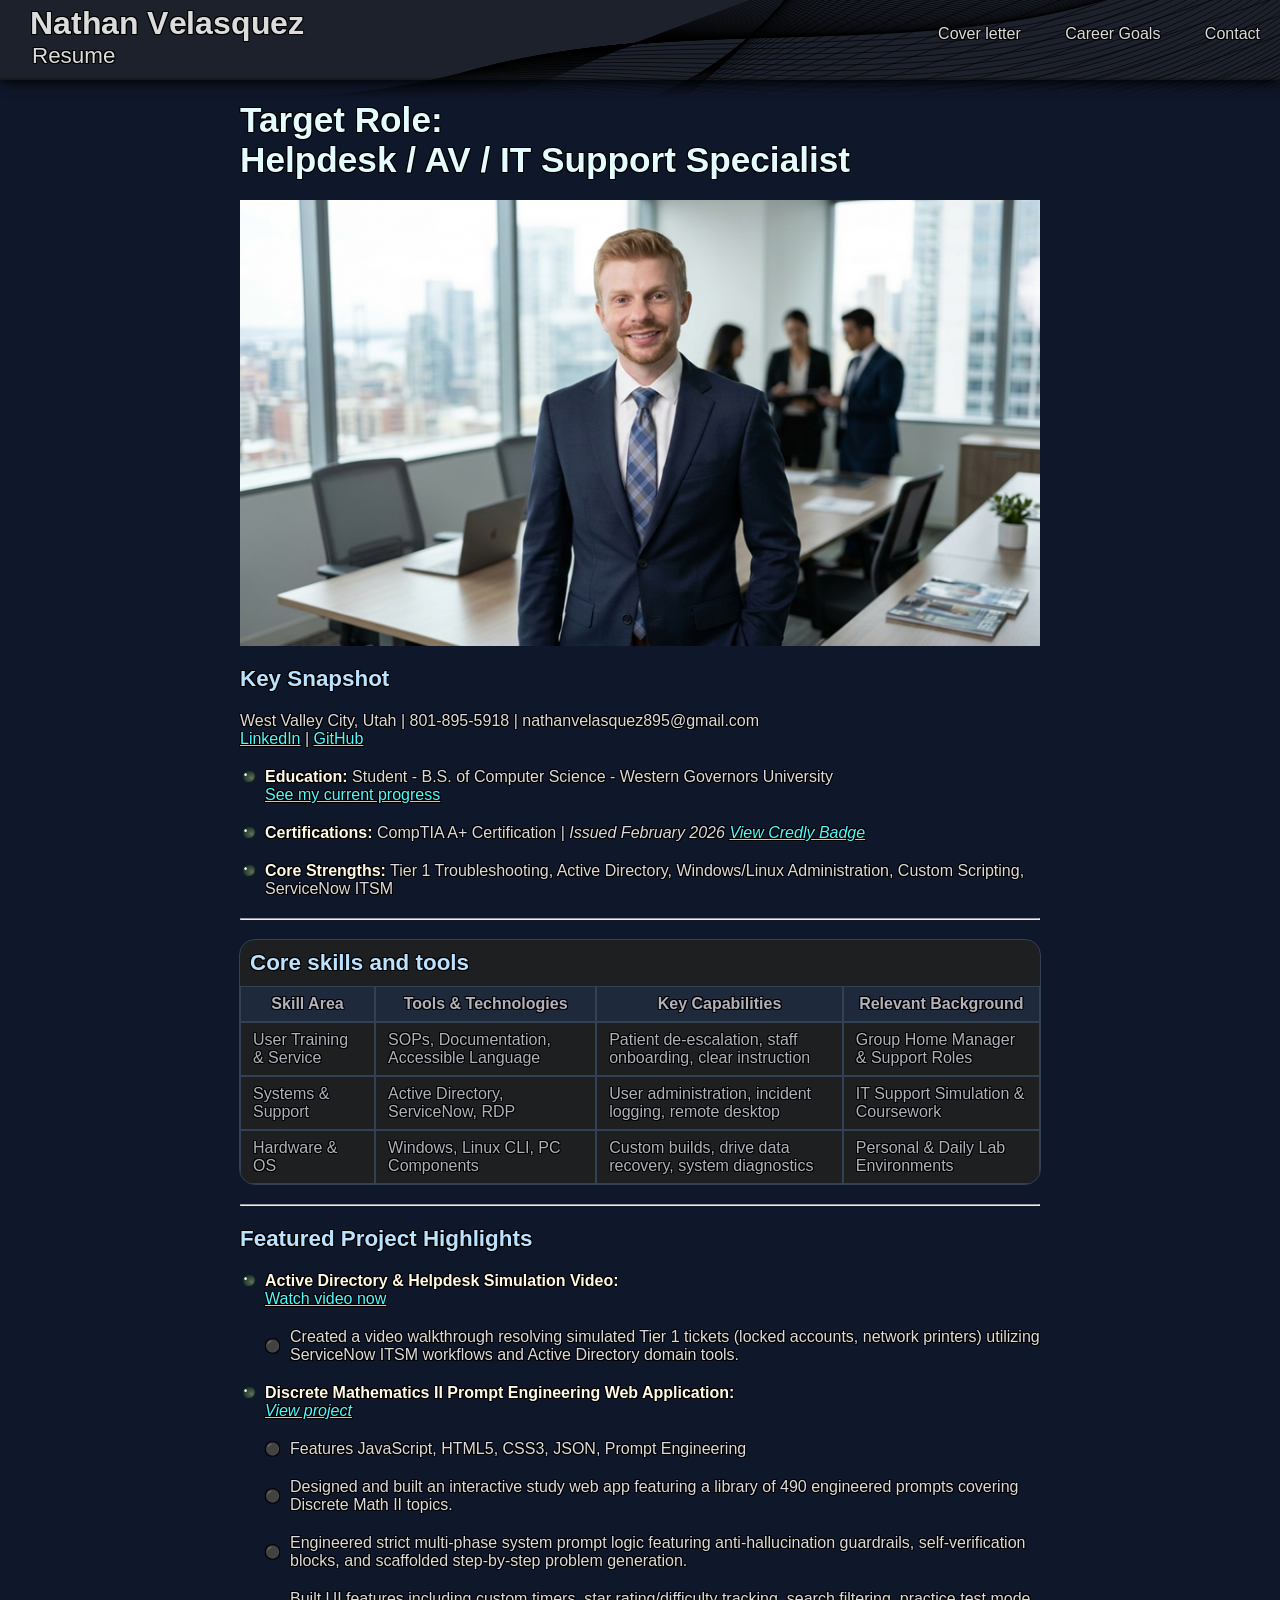
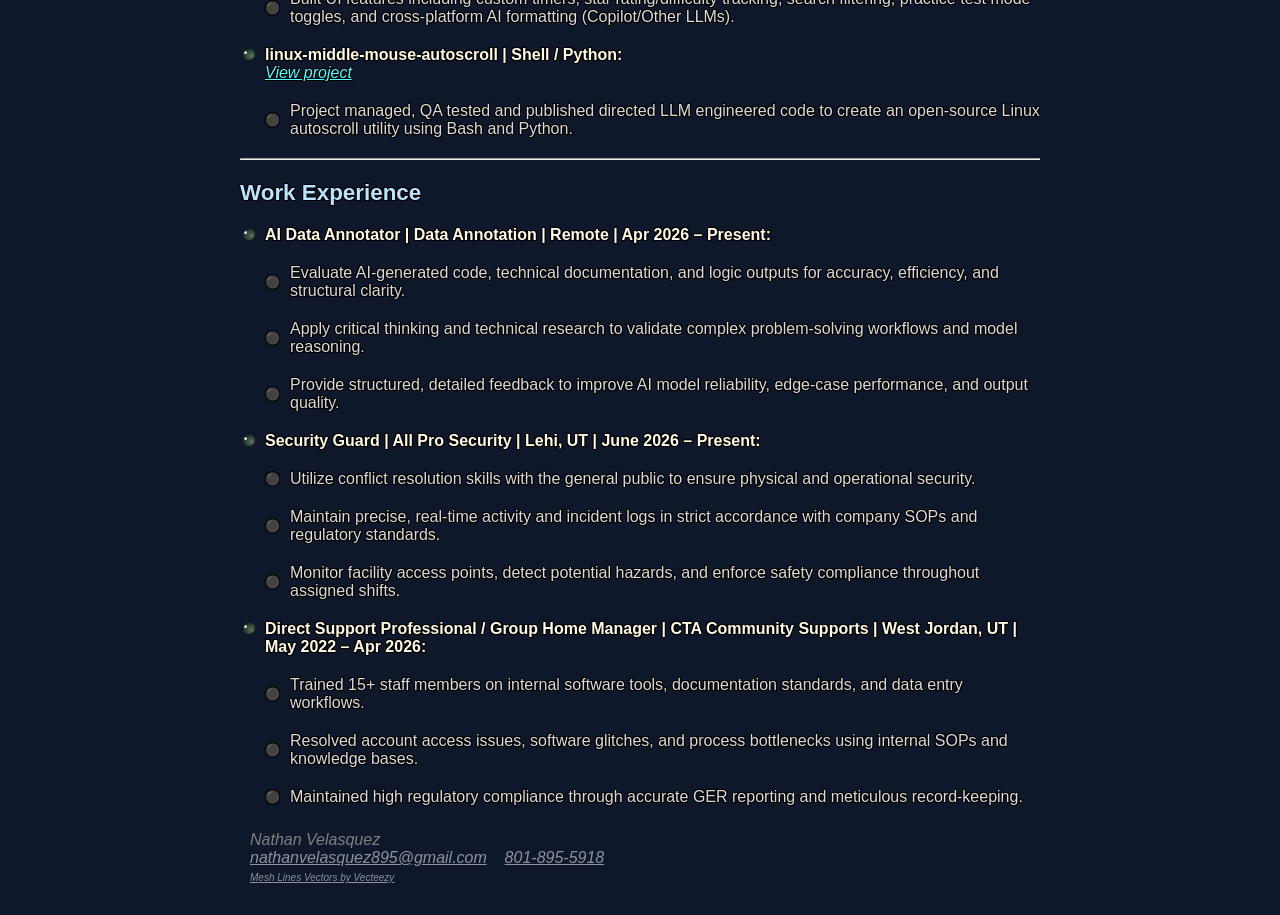
==== index.html @ c5662f7c "test" ====
<!DOCTYPE html>
<html lang="en"> 															
  <head> 																	
    <meta charset="UTF-8">
<!---set up for mobile phones-->
	<meta name="viewport" content="width=device-width, initial-scale=1.0">
    <title>Nathan Velasquez Resume</title> 														
	<link rel="stylesheet" href="css/styles.css">
</head>
<body> 																	
	<header>
		<img src="images/abstract-horizontal.svg" alt="">
<!------------------------------>
<!---------NAME ANIMATION------->
<!------------------------------>
		<div id="topName">
			<span class="letter">N</span>
			<span class="letter">a</span>
			<span class="letter">t</span>
			<span class="letter">h</span>
			<span class="letter">a</span>
			<span class="letter">n</span>
			&nbsp;
			<span class="letter">V</span>
			<span class="letter">e</span>
			<span class="letter">l</span>
			<span class="letter">a</span>
			<span class="letter">s</span>
			<span class="letter">q</span>
			<span class="letter">u</span>
			<span class="letter">e</span>
			<span class="letter">z</span>
		</div>
<!------------------------------>
<!---------Page Title ---------->
<!------------------------------>
			<h1>Resume</h1> 												
<!------------------------------>
<!-------Navigation links------->
<!------------------------------>
		<nav> 																
			<ul class="nav-big">
				<li><a class="link" href="cover_letter.html">Cover letter</a></li>
				<li><a class="link" href="career_goals.html">Career Goals</a></li>
				<li><a class="link" href="career_goals.html#contact">Contact</a></li>
			</ul>
			<select name="nav-small" id="nav-small" class="nav-small" onchange="location.href=this.value; this.selectedIndex=0;">
				<option value="">☰</option>
				<option value="cover_letter.html">Cover letter</option>
				<option value="career_goals.html">Career Goals</option>
				<option value="career_goals.html#contact">Contact</option>
			</select>
		</nav>
	</header>
<!------------------------------>
<!---------Main content--------->
<!------------------------------>
<main> 																	
	<article>
		<section> 															
			<h2>Target Role: 
			<br>Helpdesk / AV / IT Support Specialist</h2>
				<!---different size images for mobile phones-->	
				<img class="mainImage" 
				src="images/resume-small.png"
				srcset="images/resume-small.png 400w,
						images/resume-med.png 800w,
						images/resume-large.png 1200w"
				sizes="(max-width: 800px) 90vw, 600px"
				alt="resume stock image">
			<h3>Key Snapshot</h3>
				<p>
					West Valley City, Utah | 801-895-5918 | nathanvelasquez895@gmail.com
					<br>
					<a href="placeholderlink.html" target="_blank">LinkedIn</a> | <!--- placeholder for https://www.linkedin.com/in/nathan-b-velasquez/-->
					<a href="placeholderlink.html" target="_blank">GitHub</a> <!--- placeholder for https://github.com/nathanvelasquez895-->
				</p>
			<ul class="list1">
				<li>
					<strong>Education:</strong> Student - B.S. of Computer Science - Western Governors University 
					<!--- <details> makes a dropdown box for the image -->
					<details class="dropdown-box">
						<!--- <summary> is the visible text to click  -->
						<summary class="dropdown">See my current progress</summary>
						<div class="hiddenImage">
							<img src="images/wgu.png" alt="WGU Course Progress Dashboard">
						</div>
					</details>
				</li>
				<li>
					<strong>Certifications:</strong> CompTIA A+ Certification | <i>Issued February 2026</i> 
					<a href="placeholderlink.html" target="_blank"><em>View Credly Badge</em></a> <!--- placeholder for https://www.credly.com/badges/d84322b7-c60b-4d8c-9104-c4aea2ad9382 -->
				</li>
				<li>
					<strong>Core Strengths:</strong> Tier 1 Troubleshooting, Active Directory, Windows/Linux Administration, Custom Scripting, ServiceNow ITSM
				</li>
			</ul>
		</section>
	<hr>
		<section class="tableBox">							
			<table>
				<caption>Core skills and tools</caption>
					<thead>
						<tr>
							<th>Skill Area</th>
							<th>Tools & Technologies</th>
							<th>Key Capabilities</th>
							<th>Relevant Background</th>
						</tr>
					</thead>
					<tr>
						<td>User Training & Service</td>
						<td>SOPs, Documentation, Accessible Language</td>
						<td>Patient de-escalation, staff onboarding, clear instruction</td>
						<td>Group Home Manager & Support Roles</td>
					</tr>
					<tr>
						<td>Systems & Support</td>
						<td>Active Directory, ServiceNow, RDP</td>
						<td>User administration, incident logging, remote desktop</td>
						<td>IT Support Simulation & Coursework</td>
					</tr>
					<tr>
						<td>Hardware & OS</td>
						<td>Windows, Linux CLI, PC Components</td>
						<td>Custom builds, drive data recovery, system diagnostics</td>
						<td>Personal & Daily Lab Environments</td>
					</tr>
				</table>
		</section>
	<hr>
		<section>
			<h3>Featured Project Highlights</h3>
			<ul class="list1">
				<li>
					<strong>Active Directory & Helpdesk Simulation Video:</strong> 
					<details class="dropdown-box">
						<summary class="dropdown">Watch video now</summary>
						<video class="video" controls width="500">
							<source src="images/helpdesk.mp4"  type="video/mp4">
						</video>
					</details> 
					<ul class="list2">
						<li>
							Created a video walkthrough resolving simulated Tier 1 tickets (locked accounts, 
							network printers) utilizing ServiceNow ITSM workflows and Active Directory domain tools.
						</li>
					</ul>
				</li>
				<li>
					<strong>Discrete Mathematics II Prompt Engineering Web Application:</strong> 
					<br><a href="placeholderlink.html" target="_blank"><em>View project</em></a> <!--- placeholder for https://nathanvelasquez895.github.io/DM2-C690-NV.github.io/ -->
					<ul class="list2">
						<li>
							Features JavaScript, HTML5, CSS3, JSON, Prompt Engineering
						</li>
						<li>
							Designed and built an interactive study web app featuring a library of 490 engineered prompts covering Discrete Math II topics.
						</li>
						<li>
							Engineered strict multi-phase system prompt logic featuring anti-hallucination guardrails, self-verification blocks, and scaffolded step-by-step problem generation.
						</li>
						<li>
							Built UI features including custom timers, star rating/difficulty tracking, search filtering, practice test mode toggles, and cross-platform AI formatting (Copilot/Other LLMs).
						</li>	
					</ul>
				</li>
				<li>
					<strong>linux-middle-mouse-autoscroll | Shell / Python:</strong> 
					<br><a href="placeholderlink.html" target="_blank"><em>View project</em></a> <!--- placeholder for https://github.com/nathanvelasquez895/linux-middle-mouse-autoscroll  -->
					<ul class="list2">
						<li>
							Project managed, QA tested and published directed LLM engineered code to create an open-source Linux autoscroll utility using Bash and Python.
						</li>
					</ul>
				</li>
			</ul>
		</section>
	<hr>
		<section>
			<h3>Work Experience</h3>
			<ul class="list1">
				<li>
					<strong>AI Data Annotator | Data Annotation | Remote | Apr 2026 – Present:</strong> 
					<ul class="list2">
						<li>
							Evaluate AI-generated code, technical documentation, and logic outputs for accuracy, efficiency, and structural clarity.
						</li>
						<li>
							Apply critical thinking and technical research to validate complex problem-solving workflows and model reasoning.
						</li>
						<li>
							Provide structured, detailed feedback to improve AI model reliability, edge-case performance, and output quality.
						</li>
					</ul>
				</li>
				<li>
					<strong>Security Guard | All Pro Security | Lehi, UT | June 2026 – Present:</strong> 
					<ul class="list2">
						<li>
							Utilize conflict resolution skills with the general public to ensure physical and operational security.
						</li>
						<li>
							Maintain precise, real-time activity and incident logs in strict accordance with company SOPs and regulatory standards.
						</li>
						<li>
							Monitor facility access points, detect potential hazards, and enforce safety compliance throughout assigned shifts.
						</li>
					</ul>
				</li>
				<li>
					<strong>Direct Support Professional / Group Home Manager | CTA Community Supports | West Jordan, UT | May 2022 – Apr 2026:</strong> 
					<ul class="list2">
						<li>
							Trained 15+ staff members on internal software tools, documentation standards, and data entry workflows.
						</li>
						<li>
							Resolved account access issues, software glitches, and process bottlenecks using internal SOPs and knowledge bases.
						</li>
						<li>
							Maintained high regulatory compliance through accurate GER reporting and meticulous record-keeping.
						</li>
					</ul>
				</li>
			</ul>
		<section>	
	</article>	
<!------------------------------>
<!---------Footer--------------->
<!------------------------------>
	<footer>
		<em>
			Nathan Velasquez  
			<br> 
			<a class="foot" href="mailto:nathanvelasquez895@gmail.com">nathanvelasquez895@gmail.com</a> 
			&nbsp;&nbsp;
			<a class="foot" href="tel:+18018955918">801&#8209;895&#8209;5918</a> 
			<br>
		</em>
		<i>
			<a class="foot" target="_blank" style="font-size: 10px;" href="placeholderlink.html">Mesh Lines Vectors by Vecteezy</a> <!-- placeholder for https://www.vecteezy.com/free-vector/mesh-lines-->
		</i>
	</footer>
</main>
</body>
<!------------------------------>
<!---------Java scripts--------->
<!------------------------------>
<script>
/** VIDEO VOLUME: Prevents ear blasting on the video**/
document.querySelectorAll('video').forEach(video => 
{video.volume = 0.3;});/**this means 30% volume**/
</script>
</html>
---- css/styles.css ----
* {
	box-sizing: border-box; /** keeps everything a good size when shrinking **/
}
html {
	scroll-behavior: smooth; /**no harsh jumps when clicking contact**/
	scroll-padding-top: 90px; /** stops the header from hiding things when clicking a link**/
}
/*************************
----------HEADER------------
*************************/
/****big box on top, doesn't move *******/
header {
	font-family: arial, sans-serif;
	color: #dbdbdb;
	text-shadow: -1px 1px 0px black, -1px -1px 0px black, 1px 1px 0px black, 1px -1px 0px black;
	display: flex;
	justify-content: space-between;
	align-items: center;
	width: 100%;
	background: #1c212c;
	padding-bottom: 10px;
	border-bottom: 2px solid #181a20;
	box-shadow: 0 4px 12px -2px black;
	position: fixed;
	z-index: 5;
	top: 0;
	left: 0;
	min-height: 80px;
}
header img {
	position: absolute;
	top: 0;
	left: 0;
	width: 100%;
	height: 100px;
	object-fit: cover;
	/** looked bad on the bottom, so i looked up how to make it smooth. Apparently safari needs a special one...**/
	-webkit-mask-image: linear-gradient(to bottom, black 70%, transparent 100%);
	mask-image: linear-gradient(to bottom, black 70%, transparent 100%);
}
/********* says what page you're on, like "resume" etc ********/
h1 {
	font-size: 1.4rem;
	font-weight: normal;
	position: fixed;
	top: 28px;
	padding-left: 32px;
	animation: phaseIn 2s ease-out forwards;
}
/**********************
HEADER ANIMATION 
**********************/
/****child of header***/
#topName {
  position: fixed;
  left: 30px;
  top: 5px;
  font-weight: bold;
  font-size: 2em;
  display: flex; 
}
@keyframes phaseIn {
from {
	opacity: 0;
	transform: scale(1.4); 
	filter: blur(4px);    
}
to {
	opacity: 1;
	transform: scale(1);   
	filter: blur(0);       
}}
/******** children of div id="topName" *****/
.letter {
  display: inline-block;
  opacity: 0;
  animation: phaseIn 0.5s ease-out forwards;
}
.letter:nth-child(1) { animation-delay: 1.0s; }
.letter:nth-child(2) { animation-delay: 1.1s; }
.letter:nth-child(3) { animation-delay: 1.2s; }
.letter:nth-child(4) { animation-delay: 1.3s; }
.letter:nth-child(5) { animation-delay: 1.4s; }
.letter:nth-child(6) { animation-delay: 1.5s; }
.letter:nth-child(7) { animation-delay: 1.6s; }
.letter:nth-child(8) { animation-delay: 1.7s; }
.letter:nth-child(9) { animation-delay: 1.8s; }
.letter:nth-child(10) { animation-delay: 1.9s; }
.letter:nth-child(11) { animation-delay: 2.0s; }
.letter:nth-child(12) { animation-delay: 2.1s; }
.letter:nth-child(13) { animation-delay: 2.2s; }
.letter:nth-child(14) { animation-delay: 2.4s; }
.letter:nth-child(15) { animation-delay: 2.7s; }
.letter:nth-child(16) { animation-delay: 3.0s; }
/************************
--------NAVIGATION-------
************************/
nav {
	display: flex;
	justify-content: flex-end;
	width: 100%;
}
nav ul{
	list-style-type: none; /**takes away ugly dots**/
}
nav li {
	display: inline;
}	
nav li a {
	position: relative;
	display: inline-block;
	text-decoration: none;
	padding: 8px 20px;
	color: #dbdbdb;
	transition: color 0.2s ease-in-out;	
}
/******** glowing behind the link, chilren of nav -> ul *******/
.link::before {
	content: "";
	position: absolute;
	inset: 0;
	border-radius: 20px;
	background-image: radial-gradient(#646b7d 0%, transparent 70%);
	opacity: 0; 
	transition: opacity 0.2s ease-in-out;
	z-index: -1; 
}
.link:hover::before {
  opacity: 1;
/************mobile menu**************/
}
.nav-small {
	display: none;
}
@media (max-width: 800px) {
	.nav-big {
		display: none;
	}
	.nav-small {
		display: block;
		appearance: none;
		-webkit-appearance: none;
		-moz-appearance: none;
		width: 40px;
		height: 40px;
		border: none;
		border-radius: 8px;
		background: #1c212c;
		color: #dbdbdb;
		text-align: center;
		font-size: 1.2rem;
		cursor: pointer;
		padding: 0;
		margin-right: 20px;
		position: relative;
		z-index: 10;
	}
}		
/*********************
-------BODY------------
*********************/
body {
	background: #0f172a;
	font-family: arial, sans-serif;
	color: #dbdbdb;
	text-shadow: -1px 1px 0px black, -1px -1px 0px black, 1px 1px 0px black, 1px -1px 0px black;
	padding-top: 60px;
	margin: 0;
	display: flex;
	flex-direction: column;
	align-items: center;
	width: 80vw;      
    max-width: 800px;  
    height: auto;
    margin: 20px auto;
}
article {
	margin-bottom: 25px;
}
strong {
	color: #fff9e5;
}
a {
	color: #52f9ff;
	transition: color 0.2s ease-in-out;
}
a:hover {
	color: #f3ffaf;
}
.mainImage {
	display: flex;
	align-items: center;
    width: 80vw;      
    max-width: 800px;  
    height: auto;
    margin: 20px auto;
}
table { 
	margin: 20px auto;
	background-color: #1e1f20;
	outline: 1px solid #334155;
    border-radius: 15px;
    border-spacing: 0; /**take away double lines**/
    overflow: hidden;  /**take away MORE double lines -.- **/
}
caption {
	background-color: #1e1f20;
	font-size: 1.4rem;
	padding: 10px;
	color: #bbe3ff;
	font-weight: bold;
	text-align: left;		
}
table th {
	background-color: #1e293b;
	padding: 8px 12px;
	color: #b1b1bc;
	border: 1px solid #334155;
}
table td {
	padding: 8px 12px;
	color: #b1b1bc;
	border: 1px solid #334155; 
}
/***hard to fit on mobile, makes to smaller**/
@media (max-width: 800px) {
    table {
        font-size: 10px;
    }
	table td {
		padding: 2px;
	}
}

/*** headline **/
h2 {
	font-size: 2.2rem;
    margin: 20px auto;
	color: #e5fcff;	
}
/***** sub-headlines **/
h3 {
	font-size: 1.4rem;
	margin: 20px auto;
	color: #bbe3ff;	
}
li {
	margin-bottom: 20px;
	margin-top: 20px;	
}
/*** fancy bullets ***/
/*** public domain svg https://freesvg.org/white-vector-drawing-of-button ***/
.list1 {
	padding-left: 0;
	text-align: left;
}
.list1 > li {
    list-style: none;
    position: relative;
    padding-left: 25px;
}
.list1 > li::before {
    content: '';
    position: absolute;
    left: 0;
    top: auto;
    width: 18px;
    height: 18px;
	background-image: url('../images/bullet.svg');
}
.list2 {
	padding-left: 0;
	text-align: left;
}
.list2 > li {
    list-style: none;
    position: relative;
    padding-left: 25px;
}
.list2 > li::before {
	content: "⚫️";     
	position: absolute;
	left: 0;
	top: 50%;
	transform: translateY(-50%); 
	font-size: 0.75rem;  
}
/**** little letters ***/
.articleCaption {
	font-size: 0.6rem;
	width: 80vw;
	max-width: 800px;
	height: auto;
	margin: 20px auto;
}
video {
	width: 80vw;
	max-width: 800px;
	height: auto;
	margin: 20px auto;
}
audio {
	width: 80vw;
	max-width: 800px;
	accent-color: #ff5733; 
}
/***** dropdown images ****/
.dropdown-box summary {
	cursor: pointer;
	list-style: none;
	color: #52f9ff;
	transition: color 0.2s ease-in-out;
}
.dropdown-box summary:hover {
	color: #f3ffaf;
}
.dropdown {
	position: relative;
	display: inline-block;
	text-decoration: underline;
}
/***** hidden image inside the drop down ****/
.hiddenImage img {
    width: 80vw;      
    max-width: 800px;  
    height: auto;
    margin: 20px auto;
}	
/**********************
--------FORM-----------
***********************/
/****** named box around the whole thing  ********/
fieldset {
	background-color: #1e293b; 
	border: 1px solid #334155;  
	border-radius: 8px;        
	max-width: max-content;
	margin: 20px 0;
	display: block;
	margin-left: auto;
	margin-right: auto;
}
/****** words before boxes ******/
label {
   width: max-content;
   display: inline-block;
   text-align: right;
   margin-right: 20px;
   width: 150px;
}
/**** typing boxes -> white font + changing colors + symmetrical boxes + borders ***/
input, textarea, select, option {
	background-color: #0f172a;
	color: white;
	height: auto;
	border: 2px bevel #000000;
	border-radius: 4px;
    transition: background-color 0.2s ease-in-out, transform 0.2s ease-in-out;
}
/*******green bg when typing******/
input:focus, select:focus, textarea:focus, option:focus {
	background-color: #383838;
}
/******* green border if box is required *******/
input:invalid {
   border: 3px solid #4a5e4f;
}
/********** make the label "message" in the right spot ****/
#messageLabel {
	position: relative; top: -30px
}
/*****drop down menu for contact method****/
select {
	background-color: #0f172a;
	color: #f8fafc;
	border: 1px solid #334155;
	padding: 6px 12px;
	border-radius: 6px;
	cursor: pointer;
}
#methodBox {
	width: max-content;
	display: flex;
	flex-direction: column;
	margin-left: auto;
	margin-right: auto;
	margin-bottom: 10px;
}
/***********submit button********/
input[type=submit] {
	width: 100px;
	background-color: #3ac7d9;
	color: black;
	padding: 8px;
	border-radius: 5px;
	cursor: pointer;
}
#submit {
	width: max-content;
	display: block;
	margin-left: auto;
	margin-right: auto;
}
input[type=submit]:hover {
   background-color: #91ecf8; 
}
/******************
FANCY RADIO BUTTONS 
*******************/
/******** legend child of fieldset id="contactForm" ***/
#bestCT {
	width: 180px;
}
/********** div children of fieldset id="bestCT" ****/
.radios {
	display: flex;
	flex-direction: row-reverse;
	justify-content: flex-start;
	align-items: center;
	width: fit-content;
	gap: 2px;
	margin-bottom: 6px;
	margin-right: auto;
}
.radios label {
	text-align: right;
	width: 80px;
}
.radios label, .radios input[type="radio"]{
	cursor: pointer;
}
.radios input[type="radio"] {
	appearance: none;
	display: flex;
	-webkit-appearance: none;
	flex-shrink: 0;
	margin: 0;
	width: 1.2em;
	height: 1.2em;
	border-radius: 50%;
	background-color: #404040;
	border: 1px solid rgb(106, 109, 128);
	align-items: center;
	justify-content: center;
	cursor: pointer;
}
.radios input[type="radio"]::before {
	content: "";
	width: 100%;
	height: 100%;
	border-radius: 50%;
	background-image: radial-gradient(circle, rgb(154, 255, 145) 1%, black 99%);
	transform: scale(0);
	transition: transform 0.2s ease-in-out;	
}
.radios input[type="radio"]:checked::before {
	transform: scale(1);
}
.radios input[type="radio"]:checked {
	background-image: none;
}
.radios input[type="radio"]:hover {
	background-color: #6b6b6b;
}
/***contact form for mobile***/
@media (max-width: 478px) {
	fieldset {
		width: 80vw;
	}
	    label {
		text-align: left;
	}
	    #messageLabel {
        top: 0; 
    }
	input, textarea {
		width: 100%;
	}
}
/******************
------FOOTER-------
*****************/
footer {
	color: gray;
	text-shadow: none;
	margin: 10px;
}
.foot {
	color: #8f90a3;
	transition: all 0.2s ease-in-out;
}
.foot:hover {
	color: #d9d6ff;
}
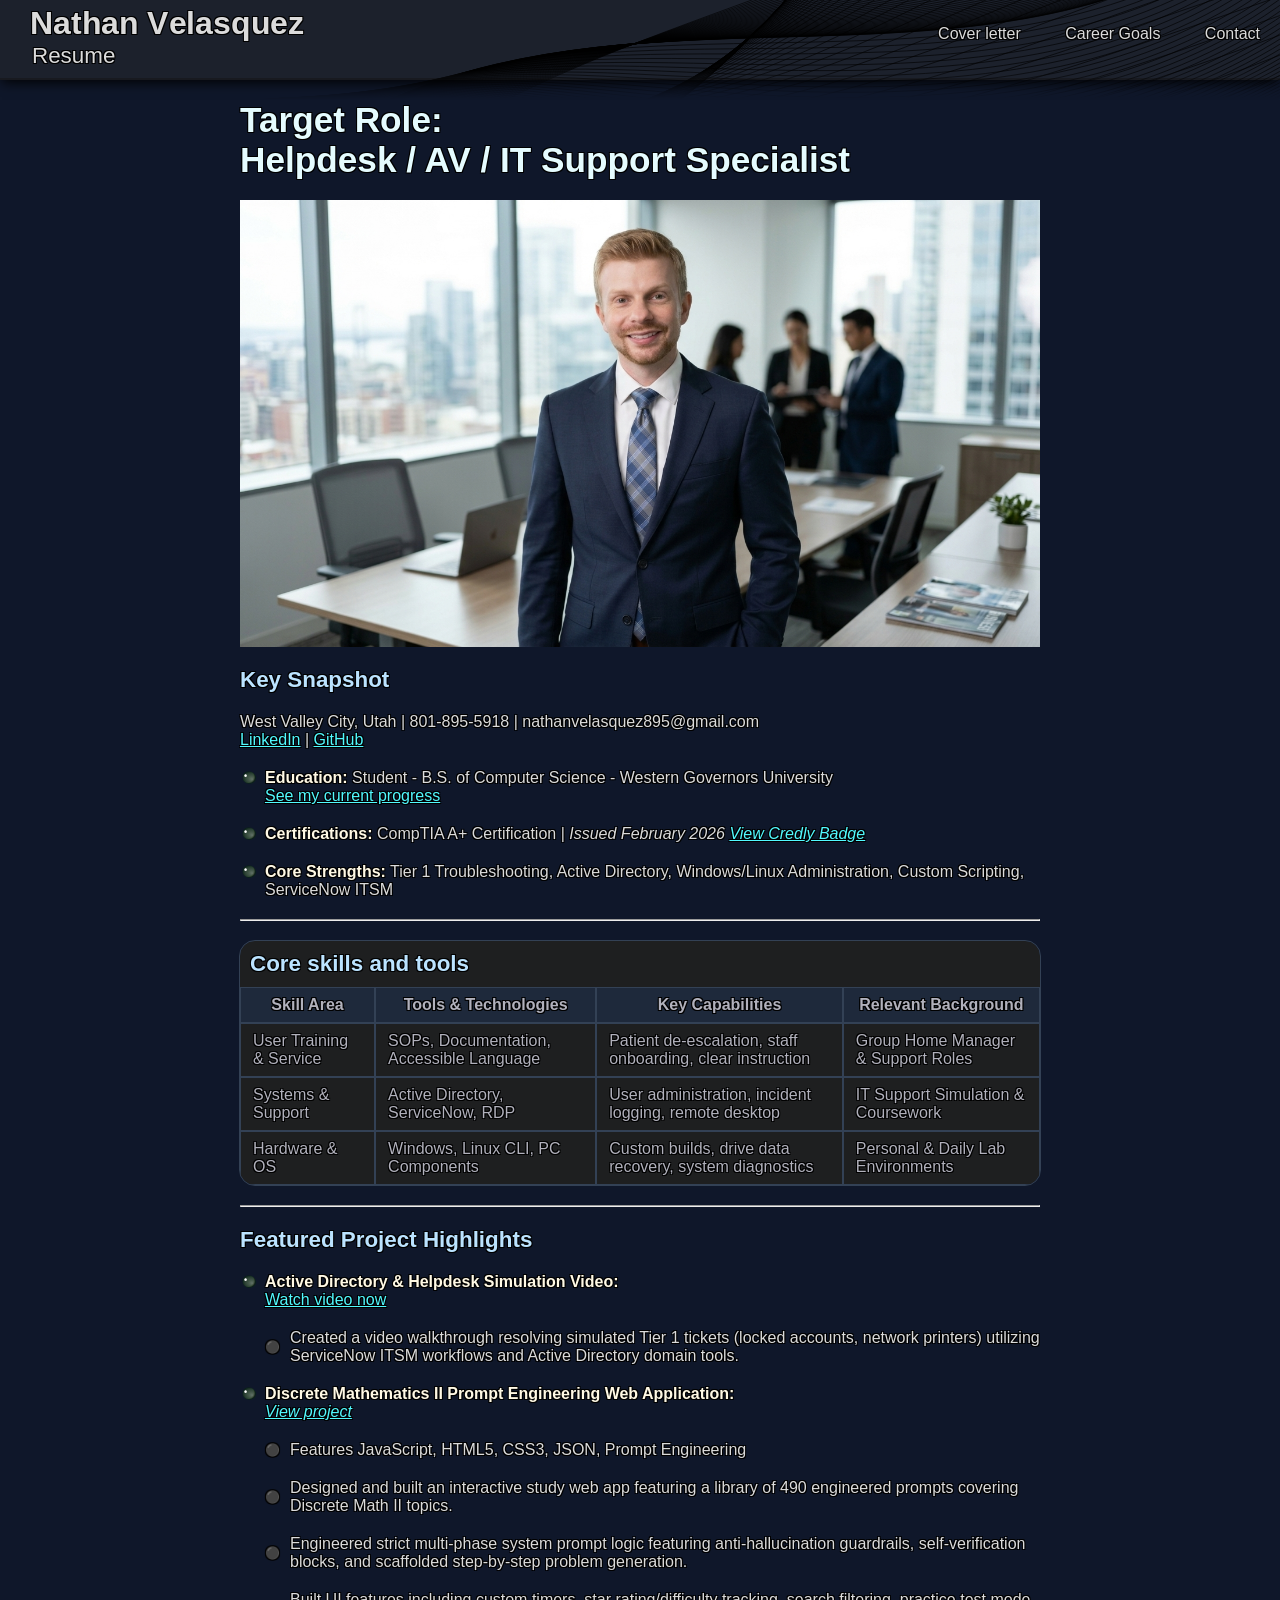
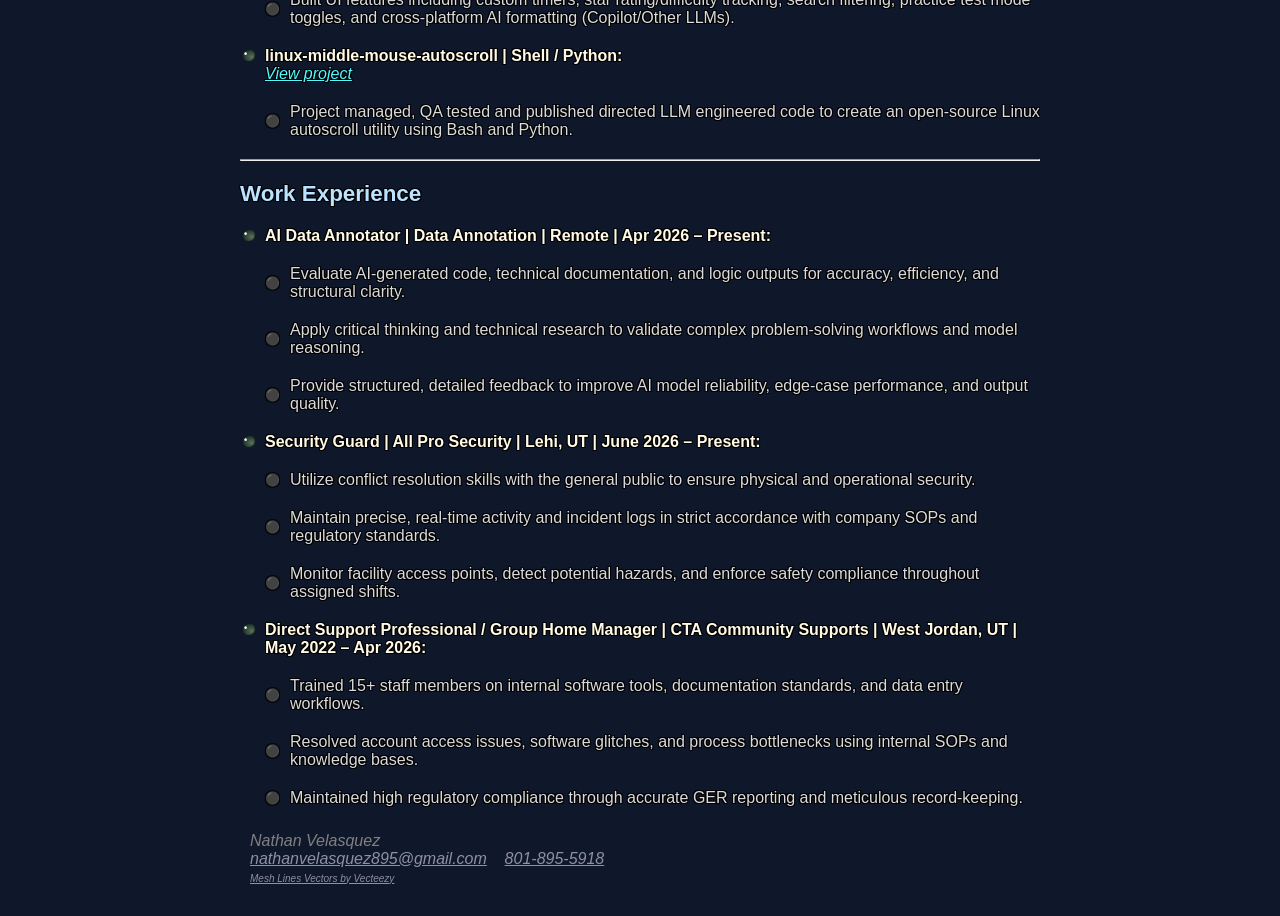
==== commit be3d2eec: "better pictures, small edits" ====
--- a/index.html
+++ b/index.html
@@ -1,13 +1,13 @@
 <!DOCTYPE html>
 <html lang="en"> 															
-  <head> 																	
+  <head>
     <meta charset="UTF-8">
 <!---set up for mobile phones-->
 	<meta name="viewport" content="width=device-width, initial-scale=1.0">
-    <title>Nathan Velasquez Resume</title> 														
+    <title>Nathan Velasquez Resume</title>
 	<link rel="stylesheet" href="css/styles.css">
 </head>
-<body> 																	
+<body>
 	<header>
 		<img src="images/abstract-horizontal.svg" alt="">
 <!------------------------------>
@@ -34,11 +34,11 @@
 <!------------------------------>
 <!---------Page Title ---------->
 <!------------------------------>
-			<h1>Resume</h1> 												
+			<h1>Resume</h1>
 <!------------------------------>
 <!-------Navigation links------->
 <!------------------------------>
-		<nav> 																
+		<nav>
 			<ul class="nav-big">
 				<li><a class="link" href="cover_letter.html">Cover letter</a></li>
 				<li><a class="link" href="career_goals.html">Career Goals</a></li>
@@ -55,18 +55,20 @@
 <!------------------------------>
 <!---------Main content--------->
 <!------------------------------>
-<main> 																	
+<main>
 	<article>
-		<section> 															
+		<section>
 			<h2>Target Role: 
 			<br>Helpdesk / AV / IT Support Specialist</h2>
 				<!---different size images for mobile phones-->	
 				<img class="mainImage" 
 				src="images/resume-small.png"
-				srcset="images/resume-small.png 400w,
-						images/resume-med.png 800w,
-						images/resume-large.png 1200w"
-				sizes="(max-width: 800px) 90vw, 600px"
+				srcset="images/resume-small.png 450w,
+						images/resume-med.png 850w,
+						images/resume-large.png 1300w"
+				sizes="(min-width: 1200px) 1200px, 
+				(min-width: 800px) 800px, 
+				100vw"
 				alt="resume stock image">
 			<h3>Key Snapshot</h3>
 				<p>
@@ -97,7 +99,7 @@
 			</ul>
 		</section>
 	<hr>
-		<section class="tableBox">							
+		<section class="tableBox">
 			<table>
 				<caption>Core skills and tools</caption>
 					<thead>
--- a/css/styles.css
+++ b/css/styles.css
@@ -52,12 +52,12 @@
 **********************/
 /****child of header***/
 #topName {
-  position: fixed;
-  left: 30px;
-  top: 5px;
-  font-weight: bold;
-  font-size: 2em;
-  display: flex; 
+	position: fixed;
+	left: 30px;
+	top: 5px;
+	font-weight: bold;
+	font-size: 2em;
+	display: flex; 
 }
 @keyframes phaseIn {
 from {
@@ -180,6 +180,9 @@
 strong {
 	color: #fff9e5;
 }
+.medWords {
+	font-size: 2em;
+}
 a {
 	color: #52f9ff;
 	transition: color 0.2s ease-in-out;
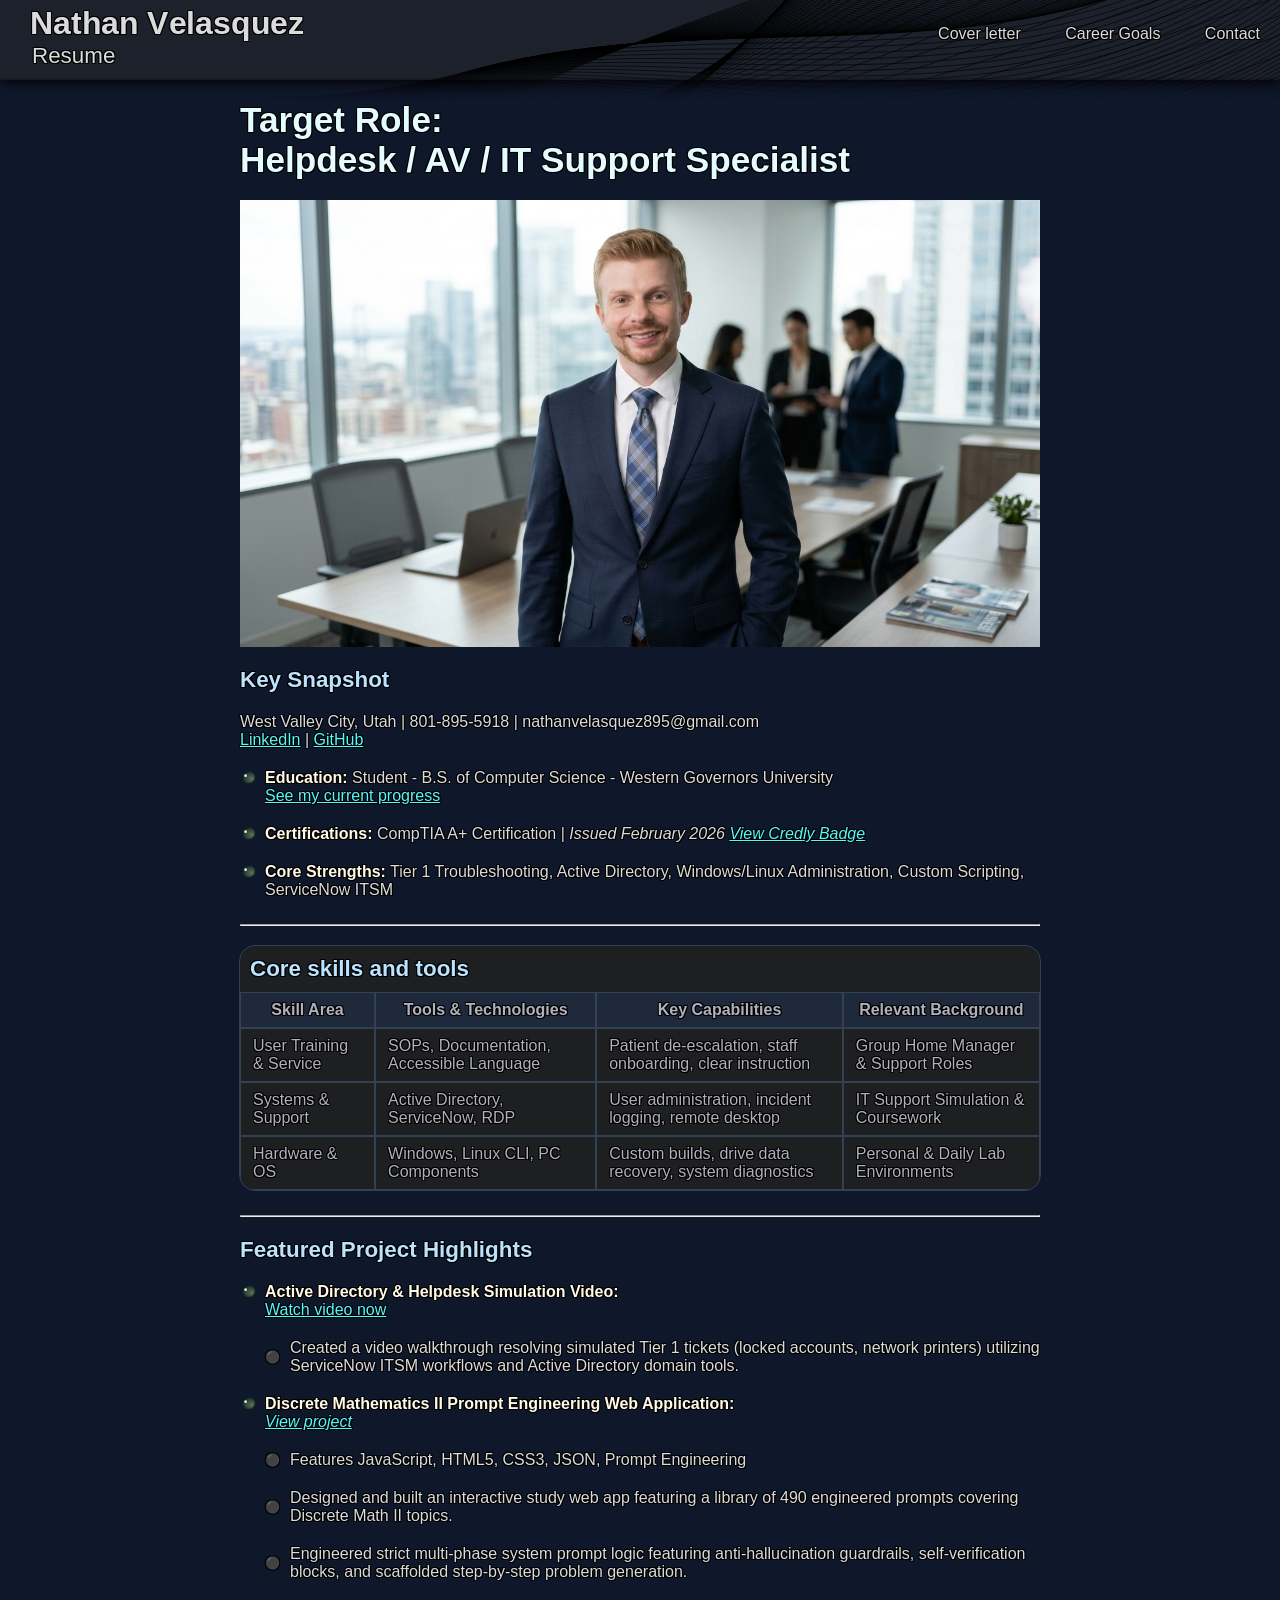
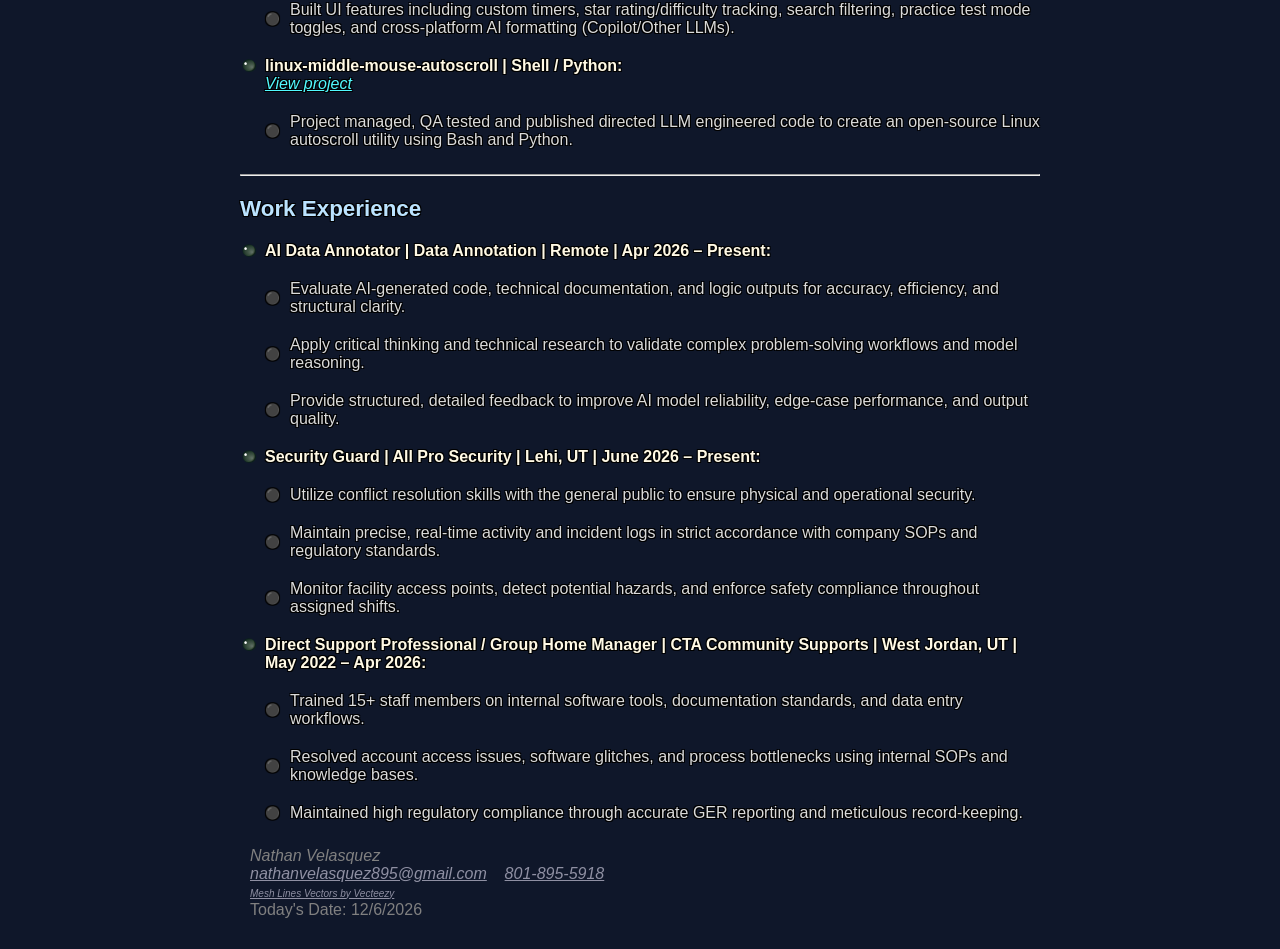
==== commit 508631a5: "final touches" ====
--- a/index.html
+++ b/index.html
@@ -56,8 +56,8 @@
 <!---------Main content--------->
 <!------------------------------>
 <main>
-	<article>
-		<section>
+	<section>
+		<article>
 			<h2>Target Role: 
 			<br>Helpdesk / AV / IT Support Specialist</h2>
 				<!---different size images for mobile phones-->	
@@ -97,9 +97,9 @@
 					<strong>Core Strengths:</strong> Tier 1 Troubleshooting, Active Directory, Windows/Linux Administration, Custom Scripting, ServiceNow ITSM
 				</li>
 			</ul>
-		</section>
+		</article>
 	<hr>
-		<section class="tableBox">
+		<article class="tableBox">
 			<table>
 				<caption>Core skills and tools</caption>
 					<thead>
@@ -128,10 +128,10 @@
 						<td>Custom builds, drive data recovery, system diagnostics</td>
 						<td>Personal & Daily Lab Environments</td>
 					</tr>
-				</table>
-		</section>
+			</table>
+		</article>
 	<hr>
-		<section>
+		<article>
 			<h3>Featured Project Highlights</h3>
 			<ul class="list1">
 				<li>
@@ -177,9 +177,9 @@
 					</ul>
 				</li>
 			</ul>
-		</section>
+		</article>
 	<hr>
-		<section>
+		<article>
 			<h3>Work Experience</h3>
 			<ul class="list1">
 				<li>
@@ -225,8 +225,8 @@
 					</ul>
 				</li>
 			</ul>
-		<section>	
-	</article>	
+		</article>	
+	</section>	
 <!------------------------------>
 <!---------Footer--------------->
 <!------------------------------>
@@ -242,16 +242,25 @@
 		<i>
 			<a class="foot" target="_blank" style="font-size: 10px;" href="placeholderlink.html">Mesh Lines Vectors by Vecteezy</a> <!-- placeholder for https://www.vecteezy.com/free-vector/mesh-lines-->
 		</i>
+		<div id="date-display"></div>
 	</footer>
 </main>
+<!------------------------------>
+<!---------Java scripts--------->
+<!------------------------------>
+<script>
+/* Set video volume to a comfortable level (30%) */
+document.querySelectorAll('video').forEach(video => {
+	video.volume = 0.3;
+});
+
+/* Populate the date display div */
+let today = new Date().toLocaleDateString();
+document.getElementById("date-display").textContent = "Today's Date: " + today;
+
+/* Log page load status */
+console.log("Page loaded successfully!");
+</script>
 </body>
-<!------------------------------>
-<!---------Java scripts--------->
-<!------------------------------>
-<script>
-/** VIDEO VOLUME: Prevents ear blasting on the video**/
-document.querySelectorAll('video').forEach(video => 
-{video.volume = 0.3;});/**this means 30% volume**/
-</script>
 </html>  
 
--- a/css/styles.css
+++ b/css/styles.css
@@ -183,6 +183,11 @@
 .medWords {
 	font-size: 2em;
 }
+mark {
+	background-color: #3a3f4b;
+	border-radius: 5px;
+	color: inherit;
+}
 a {
 	color: #52f9ff;
 	transition: color 0.2s ease-in-out;
@@ -356,7 +361,7 @@
 	background-color: #0f172a;
 	color: white;
 	height: auto;
-	border: 2px bevel #000000;
+	border: 1px transparent;
 	border-radius: 4px;
     transition: background-color 0.2s ease-in-out, transform 0.2s ease-in-out;
 }
@@ -366,7 +371,7 @@
 }
 /******* green border if box is required *******/
 input:invalid {
-   border: 3px solid #4a5e4f;
+   border: 2px solid #4a5e4f;
 }
 /********** make the label "message" in the right spot ****/
 #messageLabel {
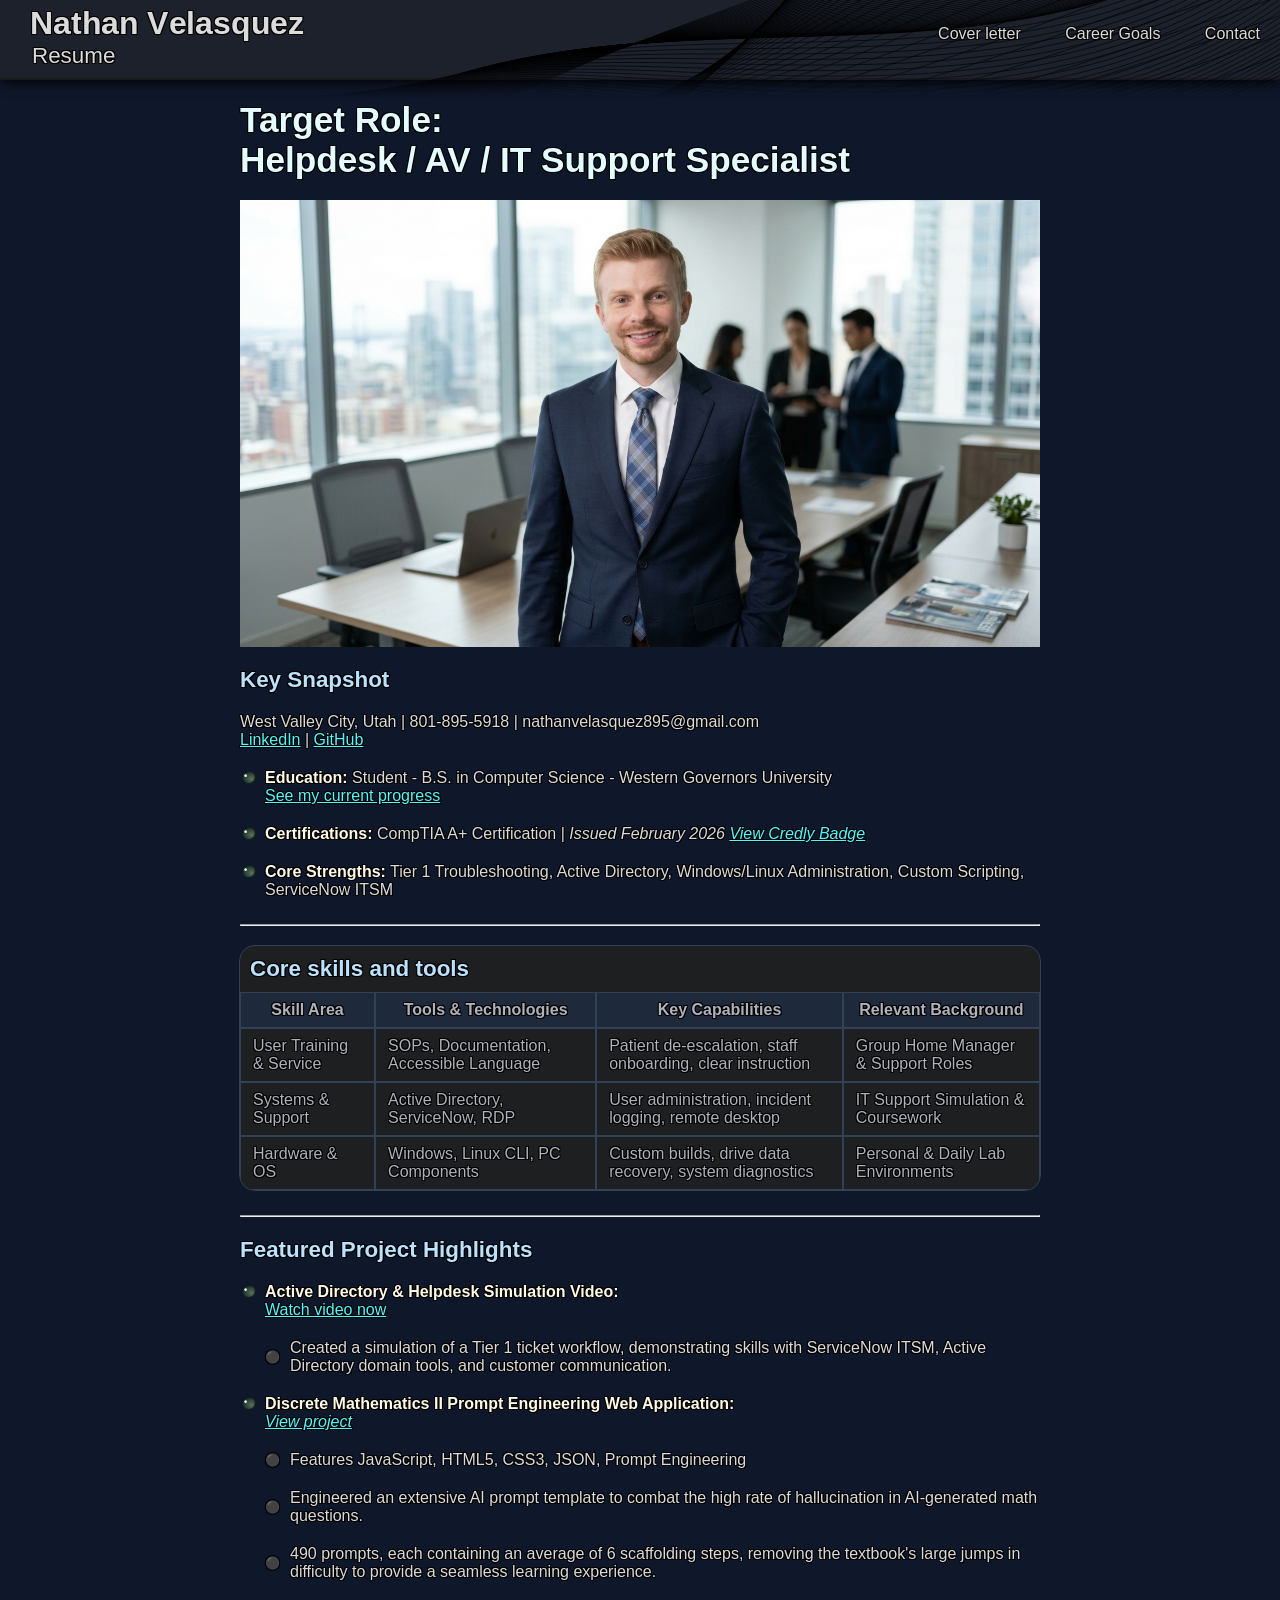
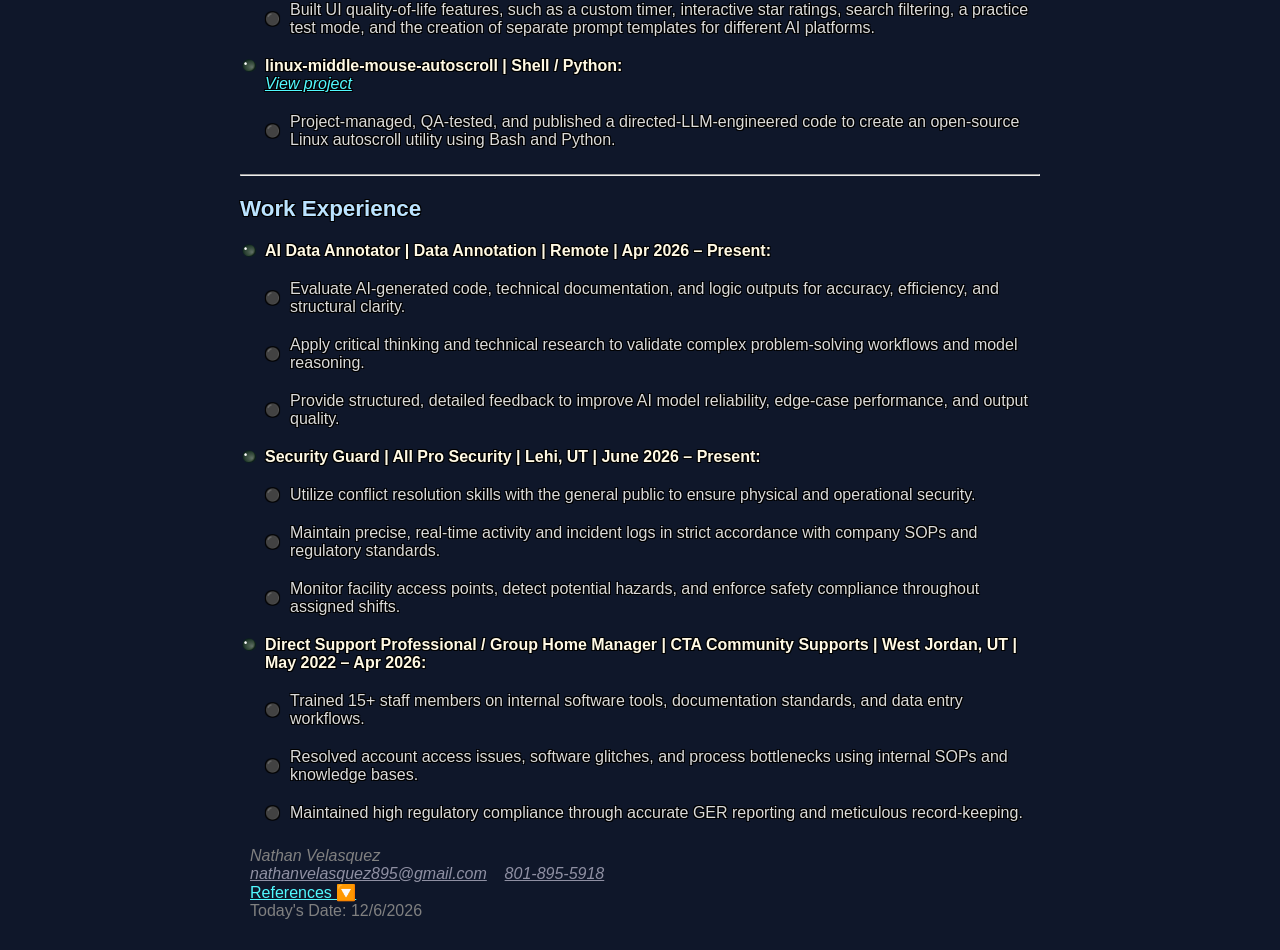
==== commit 02323d9f: "Rewrote each section in my own words since they were AI drafts before." ====
--- a/index.html
+++ b/index.html
@@ -79,7 +79,7 @@
 				</p>
 			<ul class="list1">
 				<li>
-					<strong>Education:</strong> Student - B.S. of Computer Science - Western Governors University 
+					<strong>Education:</strong> Student - B.S. in Computer Science - Western Governors University 
 					<!--- <details> makes a dropdown box for the image -->
 					<details class="dropdown-box">
 						<!--- <summary> is the visible text to click  -->
@@ -144,8 +144,9 @@
 					</details> 
 					<ul class="list2">
 						<li>
-							Created a video walkthrough resolving simulated Tier 1 tickets (locked accounts, 
-							network printers) utilizing ServiceNow ITSM workflows and Active Directory domain tools.
+							Created a simulation of a Tier 1 ticket workflow, demonstrating 
+							skills with ServiceNow ITSM, Active Directory domain 
+							tools, and customer communication.
 						</li>
 					</ul>
 				</li>
@@ -157,13 +158,14 @@
 							Features JavaScript, HTML5, CSS3, JSON, Prompt Engineering
 						</li>
 						<li>
-							Designed and built an interactive study web app featuring a library of 490 engineered prompts covering Discrete Math II topics.
-						</li>
-						<li>
-							Engineered strict multi-phase system prompt logic featuring anti-hallucination guardrails, self-verification blocks, and scaffolded step-by-step problem generation.
-						</li>
-						<li>
-							Built UI features including custom timers, star rating/difficulty tracking, search filtering, practice test mode toggles, and cross-platform AI formatting (Copilot/Other LLMs).
+							Engineered an extensive AI prompt template to combat the high rate of hallucination in AI-generated math questions.
+						</li>
+						<li>
+							490 prompts, each containing an average of 6 scaffolding steps, removing the textbook's large jumps in difficulty to provide a seamless learning experience. 
+						</li>
+						<li>
+							Built UI quality-of-life features, such as a custom timer, interactive star ratings, search filtering, a practice test mode, and the creation 
+							of separate prompt templates for different AI platforms.
 						</li>	
 					</ul>
 				</li>
@@ -172,7 +174,7 @@
 					<br><a href="placeholderlink.html" target="_blank"><em>View project</em></a> <!--- placeholder for https://github.com/nathanvelasquez895/linux-middle-mouse-autoscroll  -->
 					<ul class="list2">
 						<li>
-							Project managed, QA tested and published directed LLM engineered code to create an open-source Linux autoscroll utility using Bash and Python.
+							Project-managed, QA-tested, and published a directed-LLM-engineered code to create an open-source Linux autoscroll utility using Bash and Python.
 						</li>
 					</ul>
 				</li>
@@ -239,9 +241,15 @@
 			<a class="foot" href="tel:+18018955918">801&#8209;895&#8209;5918</a> 
 			<br>
 		</em>
-		<i>
-			<a class="foot" target="_blank" style="font-size: 10px;" href="placeholderlink.html">Mesh Lines Vectors by Vecteezy</a> <!-- placeholder for https://www.vecteezy.com/free-vector/mesh-lines-->
-		</i>
+		<details class="dropdown-box">
+			<summary class="dropdown">References 🔽</summary>
+			<i class="little-foot">
+				<br><a class="foot" target="_blank" href="placeholderlink.html">Mesh Lines Vectors by Vecteezy</a> <!-- placeholder for https://www.vecteezy.com/free-vector/mesh-lines-->
+				<br>Written content was drafted, and image assets were created with the assistance of 
+				Google Gemini (2026). Written content was rewritten from the AI-generated draft into a 
+				personal edition.
+			</i>
+		</details> 
 		<div id="date-display"></div>
 	</footer>
 </main>
--- a/css/styles.css
+++ b/css/styles.css
@@ -184,7 +184,7 @@
 	font-size: 2em;
 }
 mark {
-	background-color: #3a3f4b;
+	background-color: #192e2e;
 	border-radius: 5px;
 	color: inherit;
 }
@@ -489,6 +489,10 @@
 ------FOOTER-------
 *****************/
 footer {
+	display: flex;
+	flex-direction: column;
+	text-align: left;
+	width: 100%;
 	color: gray;
 	text-shadow: none;
 	margin: 10px;
@@ -497,6 +501,9 @@
 	color: #8f90a3;
 	transition: all 0.2s ease-in-out;
 }
+.little-foot {
+	font-size: 10px;
+}
 .foot:hover {
 	color: #d9d6ff;
 }
